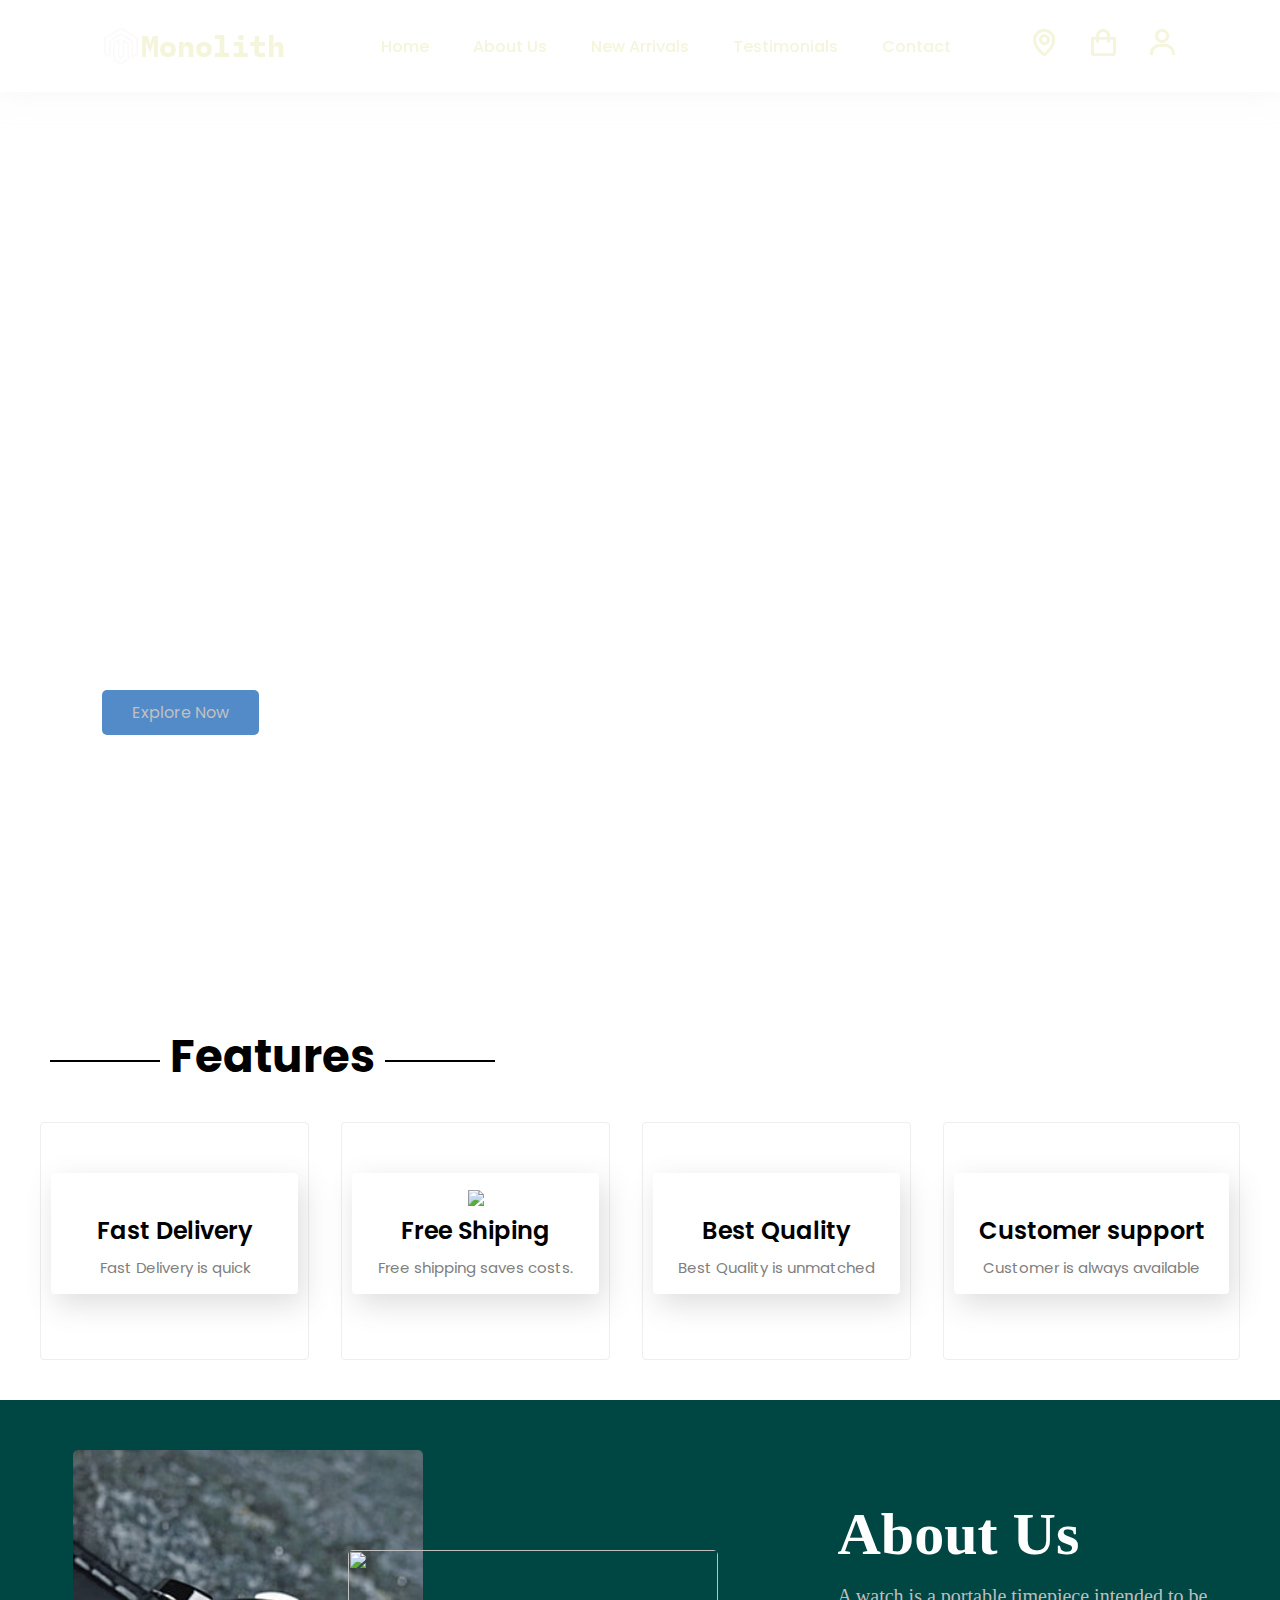
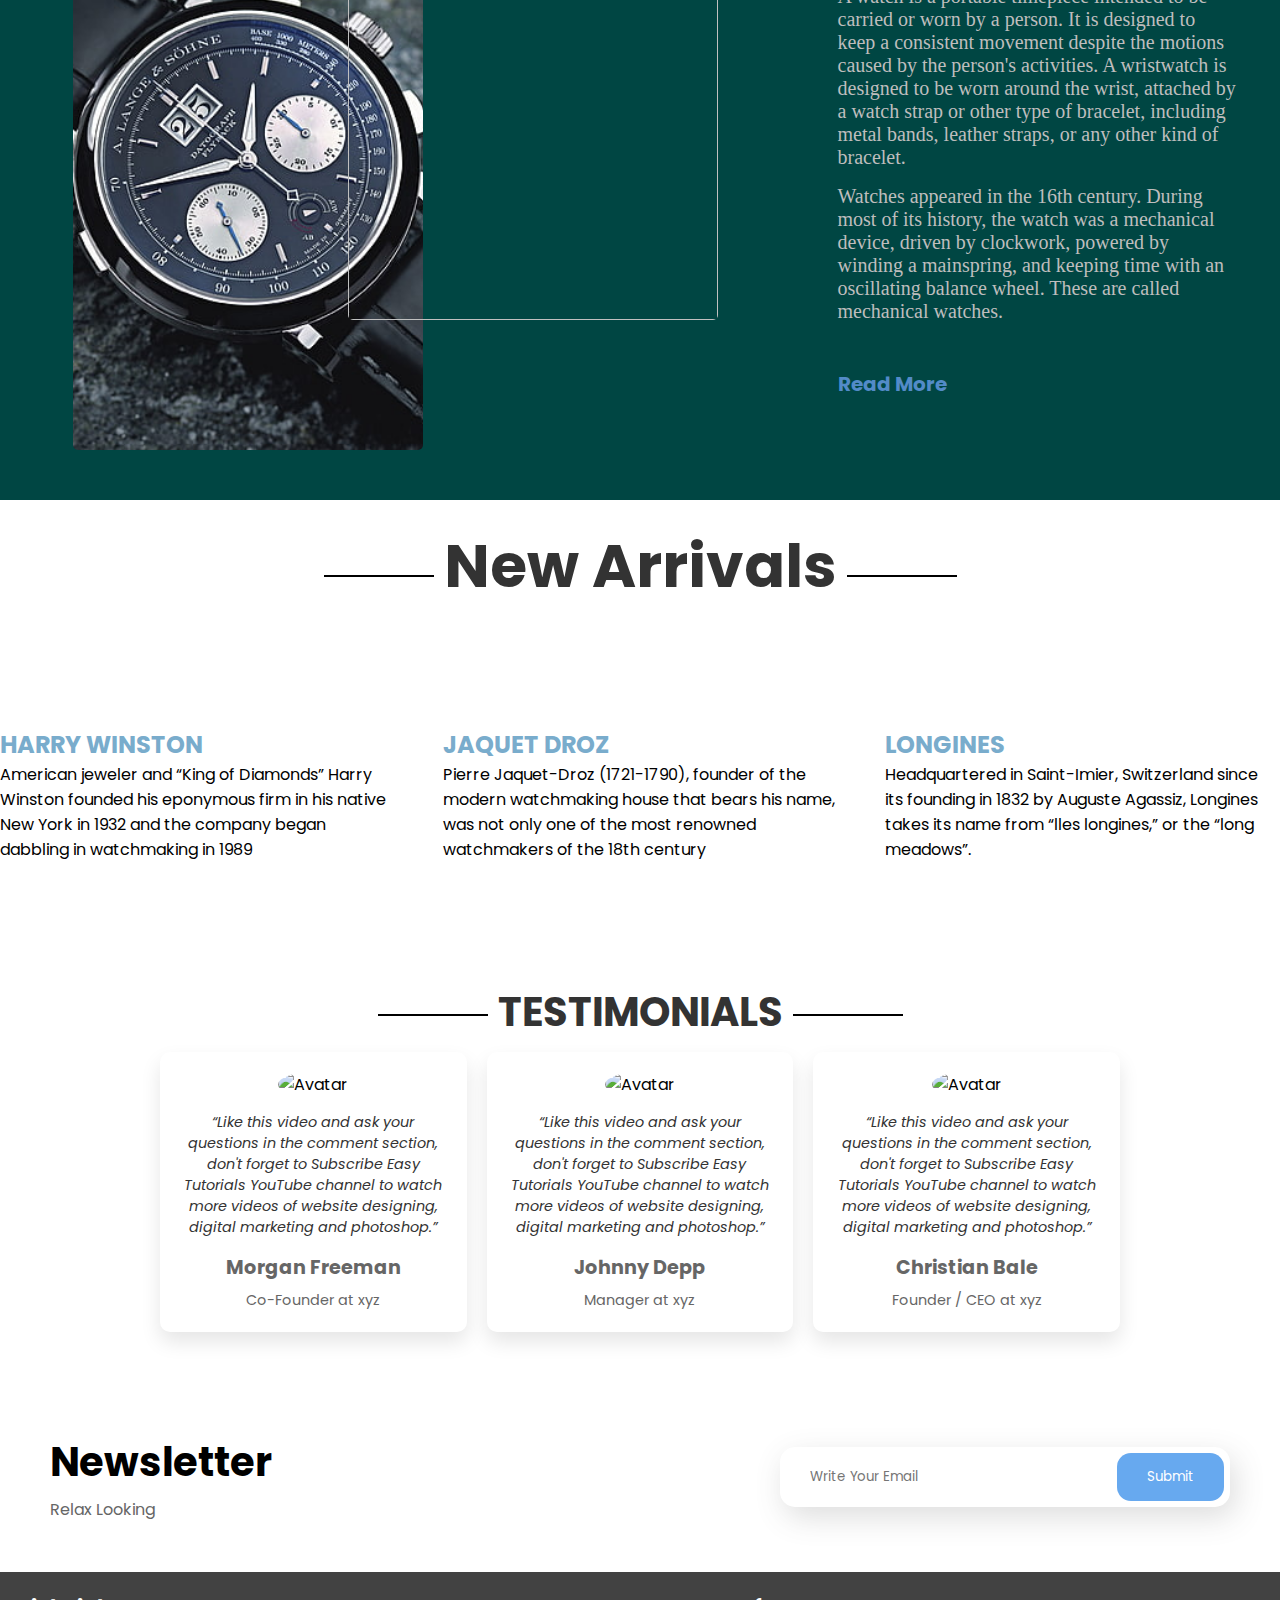
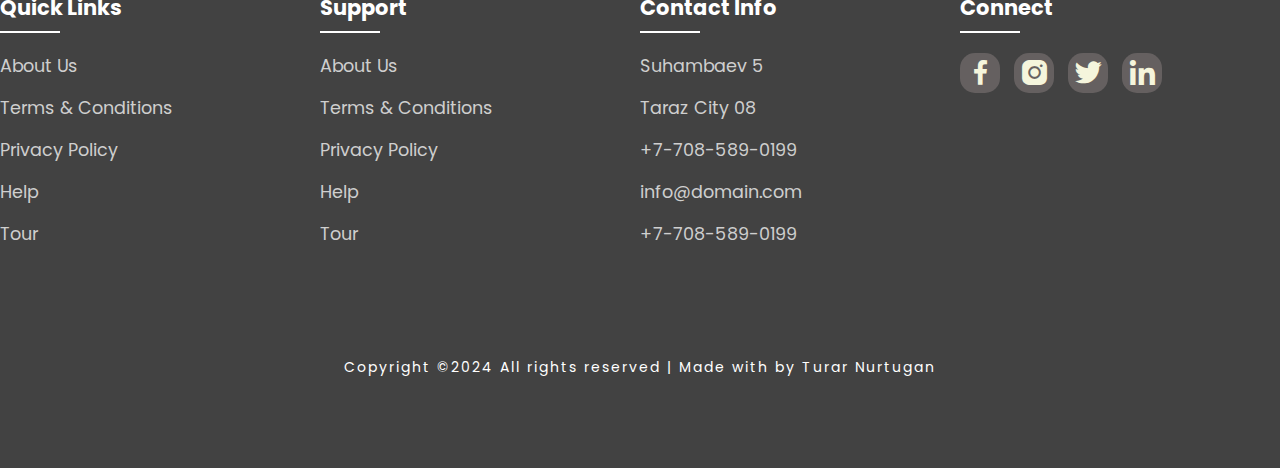
==== index.html @ c8efbbc0 "Update and rename mainpage.html to index.html" ====
<!DOCTYPE html>
<html lang="en">
  <head>
    <meta charset="UTF-8" />
    <meta name="viewport" content="width=device-width, initial-scale=1.0" />
    <title>Monolith</title>
    <link rel="stylesheet" href="main.css">
    <link href='https://unpkg.com/boxicons@2.1.4/css/boxicons.min.css' rel='stylesheet'>
  </head>
  <body>
  <div class="ggg">
    <header>
      <nav class="navbar">
        <div class="logo">
          <img
            src="icons8-magento-50.png"
            alt=""/>
            <h2>Monolith</h2>
        </div>
        <div class="list">
            <a href="#Home">Home</a>
            <a href="aboutus.html">About Us</a>
            <a href="NewArrivals.html">New Arrivals</a>
            <a href="Testimonials.html">Testimonials</a>
            <a href="Contact.html">Contact</a>
        </div>
        <div class="icons">
            <a href="#"><i class='bx bx-map'></i></a>
            <a href="#"><i class='bx bx-shopping-bag' ></i></a>
            <a href="#"><i class='bx bx-user' ></i></a>
        </div>
      </nav>
    </header>
    <section class="inf" id="Home">
      <div class="abs">
        <h2>Montblanc</h2>
        <h3 class="one">Montblanc: heritage, craftsmanship, timeless elegance.</h3>
        <p class="two">Montblanc is renowned for its luxury writing instruments, watches, and leather goods, celebrated for impeccable craftsmanship, innovative designs, and a legacy of elegance, including iconic collections like the Meisterstück and StarWalker.</p>
        <a href="#" class="btn">Explore Now</a>        
      </div>
    </section>
  </div> 
  <!-- Features -->
  <section class="container">
    <div class="text">
      <h2>Features</h2>
    </div>

    <div class="row-items">
      <div class="container-box">
        <div class="container-img">
          <img src="https://img.icons8.com/?size=100&id=GOFB7k0wiRp8&format=png&color=000000" alt="">
          <h4>Fast Delivery</h4>
          <p>Fast Delivery is quick</p>
        </div>
      </div>

      <div class="container-box">
        <div class="container-img">
          <img src="https://img.icons8.com/?size=100&id=WVR1wSZue0XF&format=png&color=000000 alt="">
          <h4>Free Shiping</h4>
          <p>Free shipping saves costs.</p>
        </div>
      </div>

      <div class="container-box">
        <div class="container-img">
          <img src="https://img.icons8.com/?size=100&id=6908&format=png&color=000000" alt="">
          <h4>Best Quality</h4>
          <p>Best Quality is unmatched</p>
        </div>
      </div>


      <div class="container-box">
        <div class="container-img">
          <img src="https://img.icons8.com/?size=100&id=6837&format=png&color=000000" alt="">
          <h4>Customer support</h4>
          <p>Customer is always available</p>
        </div>
      </div>
      
    </div>
  </section>
  <!-- About Us -->
    <section class="about" id="About Us">
      <div class="flip">
        <div class="img">
          <img class="bor" src="watch-luxury-watches-a-lange-and-sohne-wallpaper-preview.jpg" alt="">
          <img class="hor" src="https://c4.wallpaperflare.com/wallpaper/441/627/660/watch-swiss-watch-breitling-wallpaper-preview.jpg" alt="">
        </div>
        <div class="text">
        <h2>About Us</h2>
        <p>A watch is a portable timepiece intended to be carried or worn by a person. It is designed to keep a consistent movement despite the motions caused by the person's activities. A wristwatch is designed to be worn around the wrist, attached by a watch strap or other type of bracelet, including metal bands, leather straps, or any other kind of bracelet. </p>
        <p>Watches appeared in the 16th century. During most of its history, the watch was a mechanical device, driven by clockwork, powered by winding a mainspring, and keeping time with an oscillating balance wheel. These are called mechanical watches.</p>
        <div class="btnn">
          <a href="#">Read More</a>
        </div>
      </div>
      </div>
    </section>
    <!-- New Arrivals -->
    <section class="NewArrivals" id="New Arrivals">
      <div class="title">
        <h1>New Arrivals</h1>
      </div>
      <div class="common"> 
        <div class="firstWatch">
          <div class="thum">
          <img src="https://cdn.shopify.com/s/files/1/0278/9723/3501/files/15-Harry-Winston-Brands.jpg?v=1650982803" alt="">
          <h3>$3.950</h3>
        </div>
        <div class="content">
          <h2>HARRY WINSTON</h2>
          <p>American jeweler and “King of Diamonds” Harry Winston founded his eponymous firm in his native New York in 1932 and the company began dabbling in watchmaking in 1989</p>
        </div>
        </div>
        <div class="secondWatch">
          <div class="thum">
          <img src="https://cdn.shopify.com/s/files/1/0278/9723/3501/files/16-Jaquet-Droz-Brands.jpg?v=1650983183" alt="">
          <h3>$5.950</h3>
        </div>
        <div class="content">
          <h2>JAQUET DROZ</h2>
          <p>Pierre Jaquet-Droz (1721-1790), founder of the modern watchmaking house that bears his name, was not only one of the most renowned watchmakers of the 18th century</p>
        </div>
        </div>
        <div class="thirdWatch">
          <div class="thum">
          <img src="https://cdn.shopify.com/s/files/1/0278/9723/3501/files/17-Longines-Brands.jpg?v=1650985139" alt="">
          <h3>$4.530</h3>
        </div>
        <div class="content">
          <h2>LONGINES</h2>
          <p>Headquartered in Saint-Imier, Switzerland since its founding in 1832 by Auguste Agassiz, Longines takes its name from “lles longines,” or the “long meadows”.</p>
        </div>
      </div>
    </section>
    <!-- Testimonials -->
    <section class="testimonials" id="Testimonials">
      <h1>TESTIMONIALS</h1>
  
  
      <div class="testimonials-grid">
        <div class="testimonial-box">
          <img src="https://encrypted-tbn0.gstatic.com/images?q=tbn:ANd9GcTirBERLReS9DoLpXZJOowdTu-O-GvkKg6acA&s" alt="Avatar" class="avatar">
          <p>“Like this video and ask your questions in the comment section, don't forget to Subscribe Easy Tutorials YouTube channel to watch more videos of website designing, digital marketing and photoshop.”</p>
          <h3>Morgan Freeman</h3>
          <span>Co-Founder at xyz</span>
        </div>
        <div class="testimonial-box">
          <img src="https://www.proficinema.com/upload/iblock/fc3/fc36a2350d1dbebfe27208cde314886a.jpg" alt="Avatar" class="avatar">
          <p>“Like this video and ask your questions in the comment section, don't forget to Subscribe Easy Tutorials YouTube channel to watch more videos of website designing, digital marketing and photoshop.”</p>
          <h3>Johnny Depp</h3>
          <span>Manager at xyz</span>
        </div>
        <div class="testimonial-box">
          <img src="https://www.film.ru/sites/default/files/persones/_imported/0000288.jpg" alt="Avatar" class="avatar">
          <p>“Like this video and ask your questions in the comment section, don't forget to Subscribe Easy Tutorials YouTube channel to watch more videos of website designing, digital marketing and photoshop.”</p>
          <h3>Christian Bale</h3>
          <span>Founder / CEO at xyz</span>
        </div>
      </div>
    </section>
    <!-- Newsletter -->
    <section class="Newsletter">
      <div class="newtext">
        <h2>Newsletter</h2>
        <p>Relax Looking</p>
      </div>

      <div class="send">
        <form>
          <input type="email" placeholder="Write Your Email" required>
          <input type="submit" value="Submit">
        </form>
      </div>
    </section>


    <!-- Footer -->
     <section id="contact" >
      <div class="footer">
        <div class="main">
          <div class="list">
            <h4>Quick Links</h4>
            <ul>
              <li><a href="#">About Us</a></li>
              <li><a href="#">Terms & Conditions</a></li>
              <li><a href="#">Privacy Policy</a></li>
              <li><a href="#">Help</a></li>
              <li><a href="#">Tour</a></li>
            </ul>
          </div>

          <div class="list">
            <h4>Support</h4>
            <ul>
              <li><a href="#">About Us</a></li>
              <li><a href="#">Terms & Conditions</a></li>
              <li><a href="#">Privacy Policy</a></li>
              <li><a href="#">Help</a></li>
              <li><a href="#">Tour</a></li>
            </ul>
          </div>

          <div class="list">
            <h4>Contact Info</h4>
            <ul>
              <li><a href="#">Suhambaev 5</a></li>
              <li><a href="#">Taraz City 08</a></li>
              <li><a href="#">+7-708-589-0199</a></li>
              <li><a href="#">info@domain.com</a></li>
              <li><a href="#">+7-708-589-0199</a></li>
            </ul>
          </div>

          <div class="list">
            <h4>Connect</h4>
            <div class="social">
              <a href="#"><i class='bx bxl-facebook'></i></a>
              <a href="#"><i class='bx bxl-instagram-alt' ></i></a>
              <a href="#"><i class='bx bxl-twitter' ></i></a>
              <a href="#"><i class='bx bxl-linkedin' ></i></a>
            </div>
          </div>
        </div>
      </div>

      <div class="end-text">
        <p>Copyright ©2024  All rights reserved | Made with by Turar Nurtugan</p>
      </div>
     </section>
  </body>
</html>
---- main.css ----
@import url("https://fonts.googleapis.com/css2?family=Lato:ital,wght@0,100;0,300;0,400;0,700;0,900;1,100;1,300;1,400;1,700;1,900&family=Poppins:ital,wght@0,100;0,200;0,300;0,400;0,500;0,600;0,700;0,800;0,900;1,100;1,200;1,300;1,400;1,500;1,600;1,700;1,800;1,900&display=swap");
@import url('https://fonts.googleapis.com/css2?family=IBM+Plex+Mono:ital,wght@0,100;0,200;0,300;0,400;0,500;0,600;0,700;1,100;1,200;1,300;1,400;1,500;1,600;1,700&display=swap');
@import url('https://fonts.googleapis.com/css2?family=IBM+Plex+Mono:ital,wght@0,100;0,200;0,300;0,400;0,500;0,600;0,700;1,100;1,200;1,300;1,400;1,500;1,600;1,700&family=Paytone+One&display=swap');
* {
  padding: 0;
  margin: 0;
  box-sizing: border-box;
  font-family: "Poppins", sans-serif;
}
.logo {
  display: flex;
}
.logo h2 {
  font-size: 30px;
  font-weight: 700;
  color: beige;
  font-family:"IBM Plex Mono", monospace;;
}
.ggg {
  min-height: 100px;
  background: url(https://wallpaperaccess.com/full/1585858.jpg);
  background-size: cover;
  background-image: linear-gradient(to bottom, white,);
}

header {
  backdrop-filter: blur(30px);
  box-shadow: 0px 0px 30px rgba(227,228,237,0.37);
  border: 1.5px solid rgba(255,255,255,0.18);
  width: 100%;
  padding: 20px 100px;
}
/* Navigation bar */
nav img {
  width: 40px;
}
nav {
  display: flex;
  justify-content: space-between;
  align-items: center;
}
header .list a {
  text-decoration: none;
  font-size: 16px;
  color: beige;
  font-weight: 500;
  margin-left: 40px;
  position: relative;
}
header .list a::before {
  content: "";
  position: absolute;
  top: 100%;
  left: 0;
  background-color: white;
  height: 2px;
  width: 0;
  transition: 0.3s;
}
header .list a:hover::before {
  width: 100%;
}
.icons a,i{
  text-decoration: none;
  margin-left: 11px;
  font-size: 33px;
  display: inline;
  color: beige;
  text-align: center;
  transition: color 0.3s ease, transform 0.3s ease; 
}

.icons a,i:hover {
  transform: scale(1.2);
}
/* Text Info */
.inf {
  width: 85vh;
  height: 100vh;
  display: flex;
  justify-content: center;
  align-items: center;
  padding: 60px 8% 0;
  color: white;
}
.abs {
  max-width: 630px;
}
.inf .abs h2 {
  font-size: 80px;
  line-height: 1.2;
  font-family:  "Paytone One", sans-serif;;
}
.inf .abs h3 {
  margin: 13px 0 13px;
}
.inf .btn {
  text-decoration: none;
  background: #538bc8;
  color: silver;
  border: none;
  padding: 10px 30px;
  border-radius: 5px;
  font-size: 16px;
  transition: ease .40s ;
  cursor: pointer;
  margin-top: 30px;
  display: inline-block;
}
.btn:hover {
  transform: scale(1.1);
  background: #67a9ef;
  color: white;
}
.btn:active {
  background: #4875b3;
  color: white;
}

/* About Us */
.about {
  background-color: #f4f4f4;
}
.flip {
  display: flex;
  justify-content: center;
  align-items: center;
  background-color:  #004643;
  padding: 20px;
}
.flip .img {
  display: flex;
  gap: 15px;
  padding: 30px;
}
.flip .img .bor {
  width: 350px;
  height: 600px;
  object-fit: cover;
  border-radius: 5px;
  transition: all 0.3s cubic-bezier(.200,.05,.55, .95);
  cursor: pointer;
}
.flip .img .bor:hover{
  filter: brightness(100%) hue-rotate(20deg);
  transform: scale(1.05);
}
.flip .img .hor {
  width: 370px;
  height: 370px;
  object-fit: cover;
  position: relative;
  right: 90px;
  top: 100px;
  border-radius: 5px;
  transition: all 0.3s cubic-bezier(.200,.05,.55, .95);
  cursor: pointer;
}
.flip .img .hor:hover{
  filter: brightness(100%) hue-rotate(20deg);
  transform: scale(1.05);
}

.flip .text {
  width: 400px;
  color: rgb(190, 189, 189);
}
.about .text p {
  margin: 16px 0 16px;
  font-family: "Prompt";
  font-size: 20px;
}
.about .text h2 {
  color: white;
  font-size: 60px;
  font-family: "Edu QLD Beginner", cursive;
  font-optical-sizing: auto;
  font-weight: weight;
  font-style: normal;
}
.about .text a {
  color: #538bc8;
  text-decoration: none;
  transition: 0.3s ease-in-out;
  cursor: pointer;
  margin-top: 30px;
  display: inline-block;
  font-size: 20px;
  font-weight: bold;
}
.about .text a:hover {
  color: #68a4e5;
  text-decoration: underline;
}
/* New Arrivals */

.title{
  text-align: center;
  font-size: 30px;
  line-height: 1.2;
  margin-top: 30px;
  color: #333;
}
.title h1::before {
  content: ""; 
  display: inline-block;
  width: 110px; 
  height: 2px;
  background-color: black; 
  margin-right: 10px; 
  margin: 10px;
}
.title h1::after {
  content: ""; 
  display: inline-block;
  width: 110px; 
  height: 2px;
  background-color: black; 
  margin-right: 10px; 
  margin: 10px;
}
.common img {
  width: 100%;
  height:auto;
  object-fit: cover;
  border-radius: 5px;
}
.common{
  display: grid;
  grid-template-columns: repeat(auto-fit, minmax(300px,auto));
  grid-gap: 3rem;
  align-items: center;
  margin-top: 5rem;
}
.thum{
  position: relative;
  transition: all 0.3s cubic-bezier(.445,.05,.55, .95);
  cursor: pointer;
}
.thum h3{
  position: absolute;
  font-size: 30px;
  font-weight: 600;
  text-align: right;
  color: white;
  top: 36px;
  right:30px
}
.thum:hover{
  filter: brightness(100%) hue-rotate(45deg);
  transform: scale(1.05);
}
.content h2{
  margin-top:20px;
  color: rgb(121, 172, 204);
}
.content{
  margin-bottom: 70px;
}
.container .text h2{
  font-size: 45px;
  line-height: 1.1;
  margin: 40px; 
}
.container .text h2::before {
  content: ""; 
  display: inline-block;
  width: 110px; 
  height: 2px;
  background-color: black; 
  margin-right: 10px; 
  margin: 10px;
}
.container .text h2::after {
  content: ""; 
  display: inline-block;
  width: 110px; 
  height: 2px;
  background-color: black; 
  margin-right: 10px; 
  margin: 10px;
}
.row-items{
  display: grid;
  grid-template-columns: repeat(auto-fit, minmax(250px, auto));
  grid-gap: 2rem;
  text-align: center;
  align-items: center;
  margin-top: 5rem;
  margin: 40px;
}
.container-box{
  background-color: #fff;
  border: 1px solid #F0eded;
  padding: 50px 10px;
  border-radius: 4px;
  transition: all 1s ease 0s;
  cursor:pointer
}
.container-img{
  height: 90%;
  width: 100%;
  padding: 15px;
  background-color: #fff;
  box-shadow: 5px 10px 30px rgb(85 85 85 / 20%);
  border-radius: 4px;
  margin-bottom: 15px ;
}
.container-box h4{
  font-size: 24px;
  font-weight: 600;
  margin-bottom: 8px;
}
.container-box p{
  font-size: 15px;
  color: gray;
}
.container-box:hover{
  box-shadow: 5px 30px 56.1276px rgb(55 55  55 / 12%);
  border:1px solid transparent;
  transform: translateY(-3px);
}
/* Testimonials */


  
.testimonials {
  text-align: center;
  padding: 50px 0;
  background-color: white;
}
.testimonials h1::before {
  content: ""; 
  display: inline-block;
  width: 110px; 
  height: 2px;
  background-color: black; 
  margin-right: 10px; 
  margin: 10px;
}
.testimonials h1::after {
  content: ""; 
  display: inline-block;
  width: 110px; 
  height: 2px;
  background-color: black; 
  margin-right: 10px; 
  margin: 10px;
}
.testimonials h1 {
  font-size: 2.5rem;
  color: #333;
  margin-bottom: 10px;
}

.testimonials p {
  font-size: 1rem;
  margin-bottom: 40px;
  color: #666;
}

.testimonials-grid {
  display: grid;
  grid-template-columns: repeat(auto-fit, minmax(250px, 1fr));
  gap: 20px;
  max-width: 1000px;
  margin: 0 auto;
  padding: 0 20px;
}

.testimonial-box {
  background-color: #fff;
  border-radius: 10px;
  box-shadow: 0 10px 20px rgba(0, 0, 0, 0.1);
  padding: 20px;
  text-align: center;
}
.testimonial-box img{
  object-fit: cover;
}
.avatar {
  width: 100px;
  height: 100px;
  border-radius: 50%;
  margin-bottom: 15px;
}

.testimonial-box p {
  font-size: 0.9rem;
  color: #333;
  margin-bottom: 15px;
  font-style: italic;
}

.testimonial-box h3 {
  font-size: 1.2rem;
  margin-bottom: 5px;
  color: #666;
}

.testimonial-box span {
  font-size: 0.9rem;
  color: #666;
}
.testimonial-box{
  transition: transform 0.3s ease-in-out;
  cursor: pointer;
}

.testimonial-box:hover{
  transform: scale(1.05);
  box-shadow: 0 5px 15px rgba(0, 0, 0, 0.1);
}
/* Newsletter */
.Newsletter{
  display: flex;
  flex-wrap: wrap;
  align-items: center;
  justify-content: space-between;
  grid-gap: 3rem;
  margin: 50px
}
.newtext h2{
  font-size: 40px;
  margin-bottom: 5px;
}
.newtext p{
  font-size: 16px;
  color: #666;
}
.Newsletter form{
  max-width: 100%;
  width: 450px;
  position: relative;
}
.Newsletter form input:first-child{
  display: inline-block;
  width: 100%;
  padding: 20px 150px 20px 30px;
  box-shadow: 5px 10px 30px rgb(85 85 85 / 20%);
  outline: none;
  border: none;
  border-radius: 15px;
}
.Newsletter form input:last-child{
  display:inline-block;
  position: absolute;
  outline: none;
  border: none;
  padding: 14px 30px;
  border-radius: 14px;
  background-color: #67a9ef;
  color: #fff;
  top: 6px;
  right: 6px;
  cursor: pointer;
}
/* footer */
#contact{
  background-color: rgba(0, 0, 0, 0.74);
}
.main{
  display: flex;
  flex-wrap: wrap;
}
.footer{
  padding: 20px 0;
}
.main ul li,a{
  list-style: none;
  text-decoration: none; 
}
.main .list{
  width: 25%;
}
.list h4{
  font-size: 21px;
  color: #fff;
  margin-bottom: 30px;
  position: relative;
}
.list h4::before{
  content: "";
  position: absolute;
  height: 2px;
  width: 60px;
  left: 0;
  bottom: -10px;
  background-color: #fff;
}
.list ul li:not(:last-child){
  margin-bottom: 16px;
}
.list ul li a{
  color:#ffffffbf;
  display: block;
  font-size: 1.1rem;
  transition: .3s;
}
.list ul li a:hover{
  color: #fff;
  transform: translateX(14px);
}
.social a{
  height: 40px;
  width: 40px;
  background: #656060;
  color: #6e54fa;
  display: inline-flex;
  align-items: center;
  justify-content: center;
  font-size: 21px;
  border-radius: 15px;
  transition: .3s;
  margin-right: 10px;
  padding-right: 10px;
}
.social a:hover{
  transform: scale(1.1);
}
.end-text{
  text-align: center;
  padding: 90px;
}
.end-text p{
  color: #fff;
  font-size: 14px;
  letter-spacing: 2px;
}
/* General Mobile Styles */
/* Mobile Styles */
@media (max-width: 768px) {

  /* Header and Navigation */
  header {
    padding: 10px 15px;
  }

  .logo h2 {
    font-size: 24px;
    text-align: center;
  }

  nav {
    flex-direction: column;
    text-align: center;
  }

  nav img {
    width: 30px;
    margin-bottom: 10px;
  }

  header .list a {
    font-size: 14px;
    margin-left: 15px;
    margin-bottom: 10px;
  }

  .icons a, i {
    font-size: 25px;
    margin-left: 5px;
  }

  /* Text Info Section */
  .inf {
    width: 100%;
    padding: 20px;
    text-align: center;
  }

  .inf .abs h2 {
    font-size: 38px;
    line-height: 1.1;
  }

  .inf .abs h3 {
    font-size: 18px;
    margin-bottom: 10px;
  }

  .inf .btn {
    padding: 8px 20px;
    font-size: 14px;
    margin-top: 20px;
  }

  /* About Us Section */
  .about {
    padding: 20px 15px;
  }

  .flip {
    display: flex;
    flex-direction: column;
    align-items: center;
  }

  .flip .img {
    display: flex;
    flex-direction: column;
    align-items: center;
    width: 100%;

  }

  .flip .img .bor, 
  .flip .img .hor {
    width: 100%; /* Image will take 90% of the available width */
    height: auto;
    max-width: 300px;
    margin-bottom: 20px;
    object-fit: contain;
  }
  .flip .img .hor{
    top: 0px;
    left: 0px;
  }

  .flip .text {
    width: 100%;
    text-align: center;
    margin-top: 20px;
  }

  .about .text h2 {
    font-size: 35px;
  }

  .about .text p {
    font-size: 16px;
  }

  /* New Arrivals Section */
  .common {
    display: grid;
    grid-template-columns: 1fr;
    gap: 1rem;
  }
  .title h1{
    font-size: 32px;
  }
  .common img {
    width: 100%;
    height: auto;
    object-fit: cover;
  
  }

  .thum h3 {
    font-size: 22px;
    top: 20px;
    right: 20px;
  }

  /* Testimonials Section */
  .testimonials-grid {
    grid-template-columns: 1fr;
    padding: 0 10px;
  }

  /* Newsletter */
  .Newsletter {
    flex-direction: column;
    padding: 20px;
  }

  .Newsletter form {
    width: 100%;
  }

  /* Footer Section */
  .main {
    flex-direction: column;
  }

  .main .list {
    width: 100%;
    margin-bottom: 20px;
  }

  .list h4 {
    font-size: 18px;
  }

  .list ul li a {
    font-size: 14px;
  }

  .social a {
    height: 35px;
    width: 35px;
    font-size: 18px;
  }

  .end-text p {
    font-size: 12px;
  }
}

/* Additional Mobile Layout for Images */
@media (max-width: 768px) {

  /* Images in About Us Section */
  .about .flip .img {
    flex-direction: column;
    justify-content: center;
    align-items: center;
  }

  .flip .img .bor,
  .flip .img .hor {
    max-width: 90%; /* Reduced width to fit better on smaller screens */
    height: auto;
    object-fit: contain; /* Ensures images don't stretch */
    margin: 10px auto;
  }

  /* Common Section - Grid */
  .common {
    display: grid;
    grid-template-columns: 1fr;
    gap: 1rem;
    padding: 0 10px;
  }

  .common img {
    width: 100%;
    height: auto;
    object-fit: cover; /* Ensures images are well-fitted in their containers */
  }

  .thum h3 {
    font-size: 18px;
    top: 20px;
    right: 20px;
  }

  /* Testimonials */
  .testimonials-grid {
    grid-template-columns: 1fr;
    padding: 10px;
  }

  .testimonial-box {
    margin: 20px 0;
  }
  .testimonials h1{
    font-size: 24.5px;
  }

  /* Footer */
  .footer {
    padding: 20px 10px;
  }

  .main {
    display: block;
  }

  .main .list {
    width: 100%;
    margin-bottom: 20px;
  }

  .list h4 {
    font-size: 18px;
  }
  
  .list ul li a {
    font-size: 14px;
  }
  .container .text h2{
    font-size: 45px;
  }
  .ggg {
    min-height: 100px;
    background: url(https://wallpaperaccess.com/full/1585858.jpg);
    background-size: cover;
    background-position: -300px;
  }
}
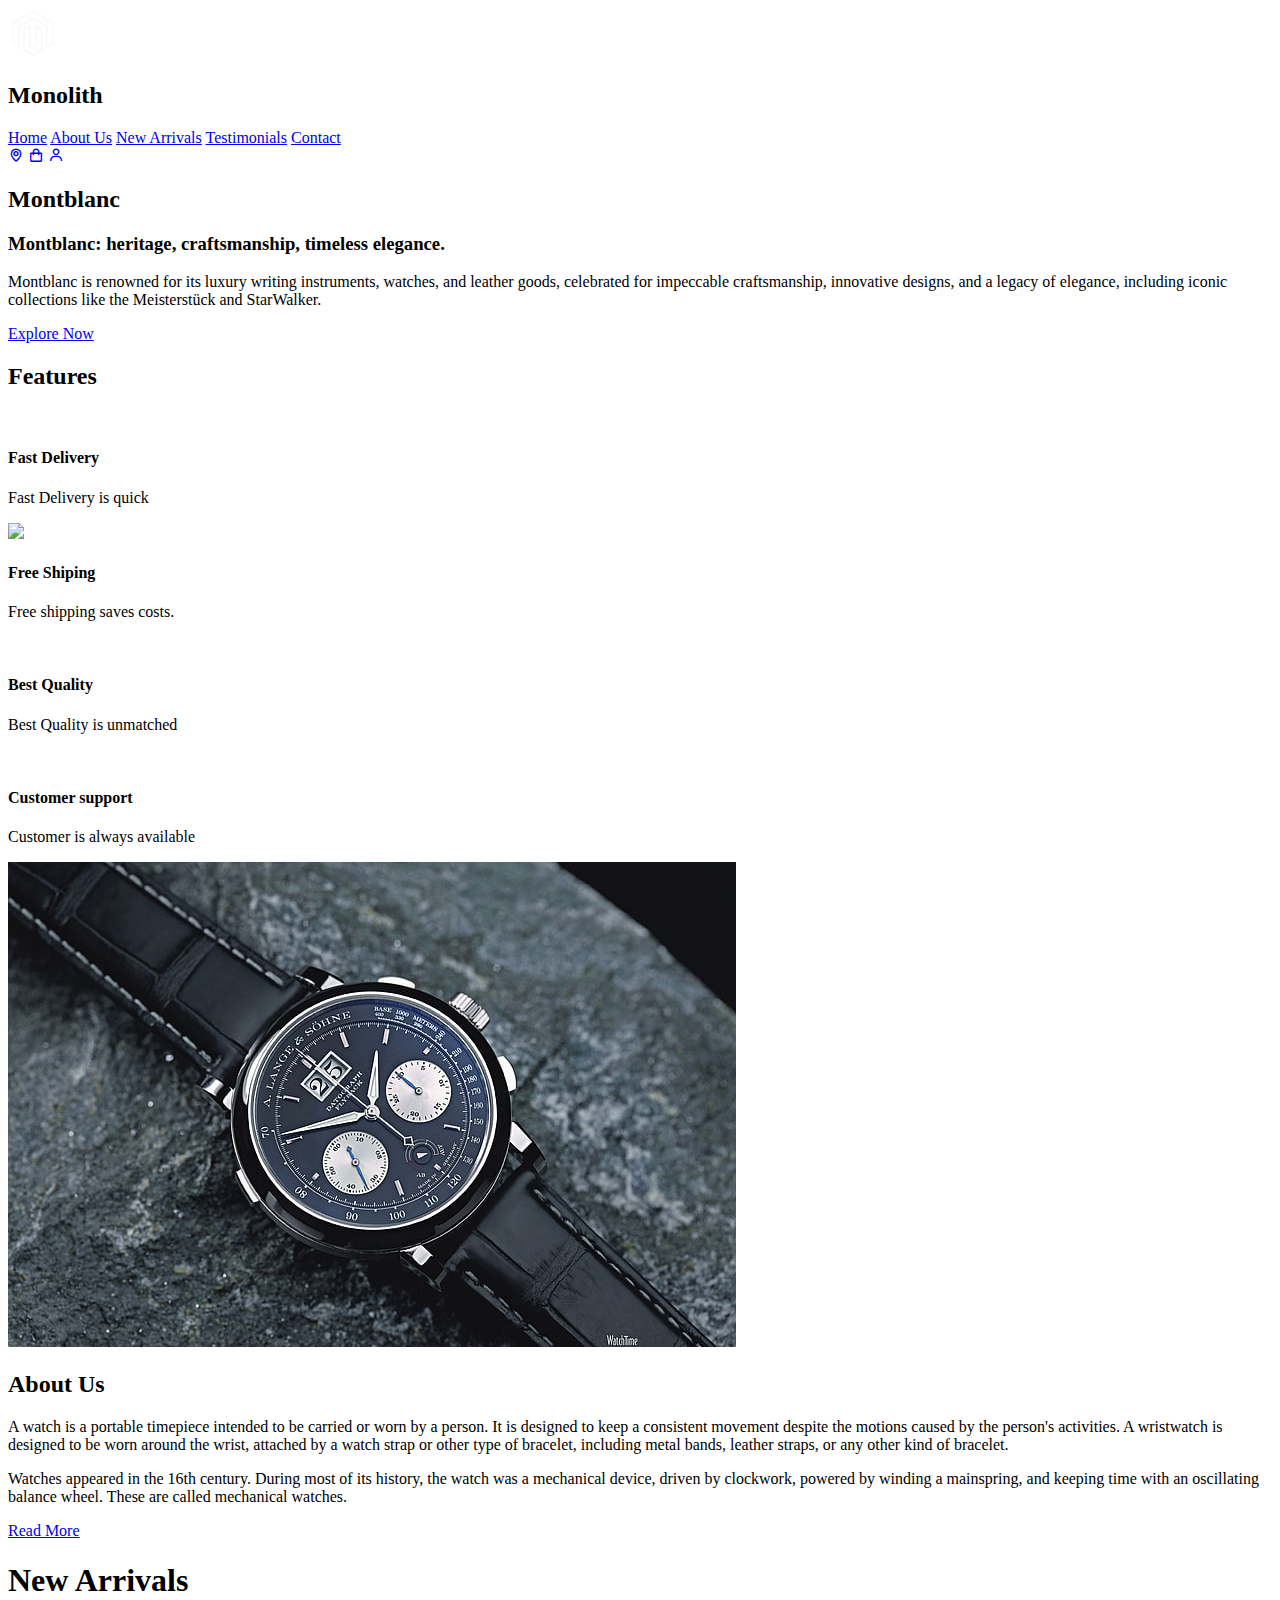
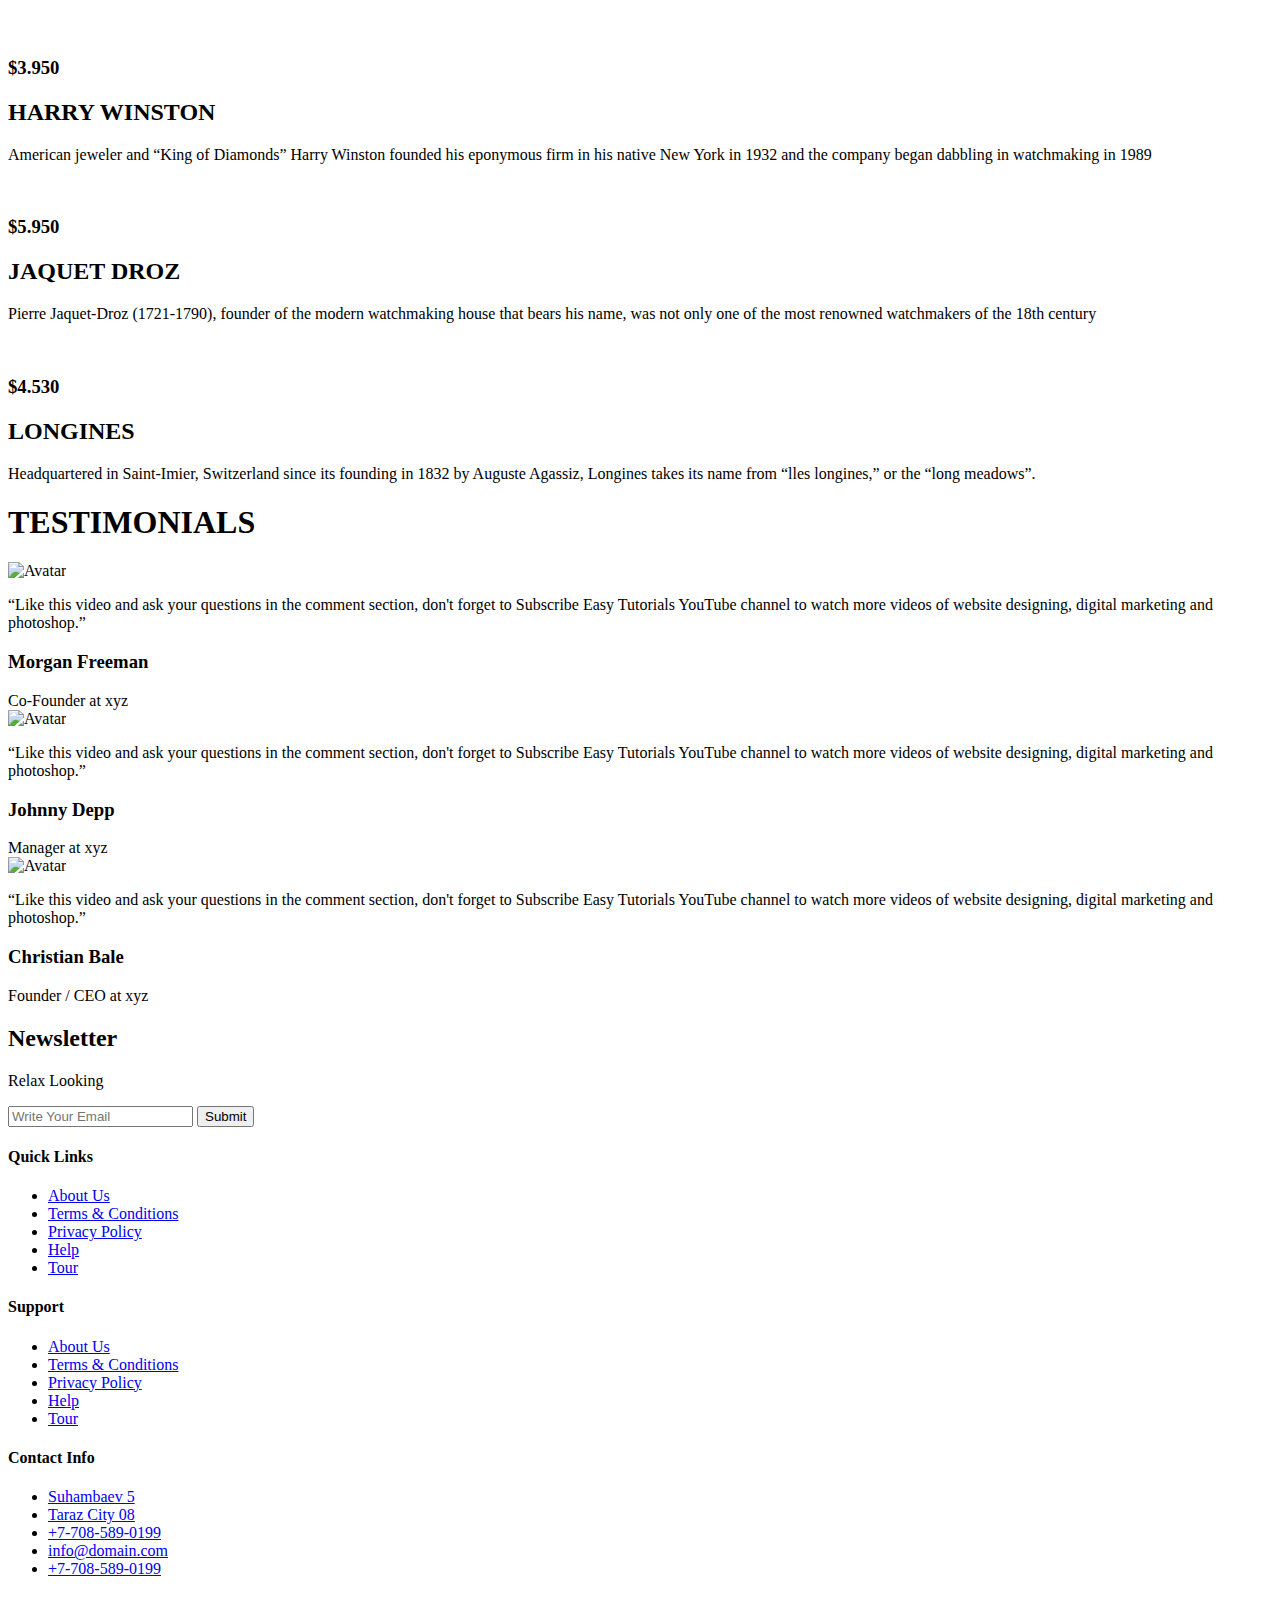
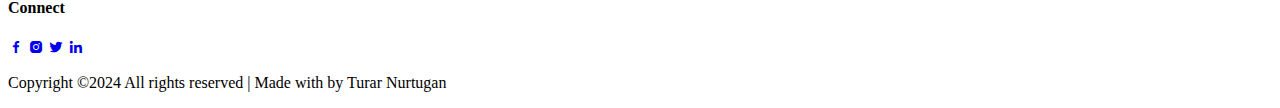
==== commit 1db845e7: "Update index.html" ====
--- a/index.html
+++ b/index.html
@@ -4,7 +4,7 @@
     <meta charset="UTF-8" />
     <meta name="viewport" content="width=device-width, initial-scale=1.0" />
     <title>Monolith</title>
-    <link rel="stylesheet" href="main.css">
+    <link rel="stylesheet" href="style.css">
     <link href='https://unpkg.com/boxicons@2.1.4/css/boxicons.min.css' rel='stylesheet'>
   </head>
   <body>
